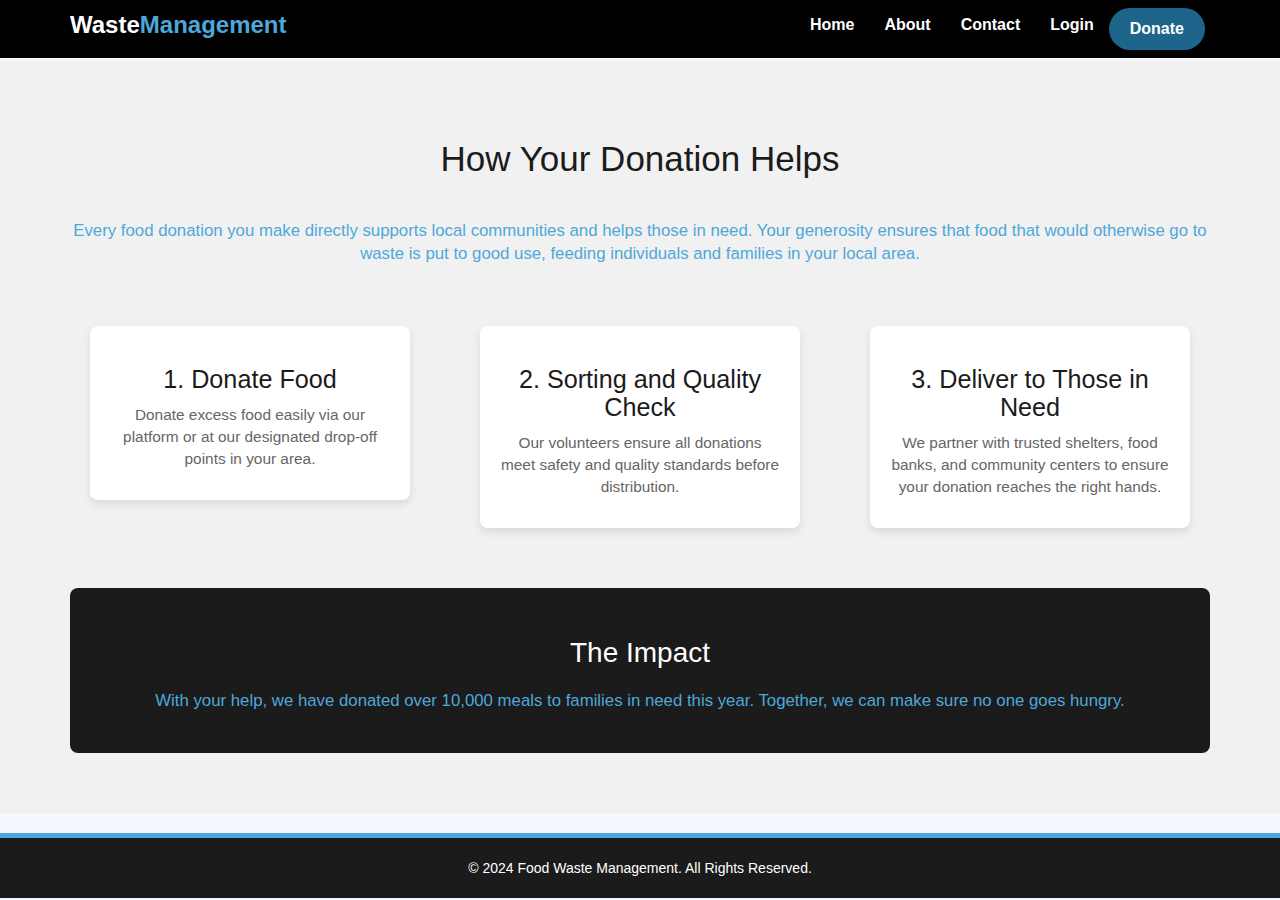
==== about.html @ 9c0d5bab "Add files via upload" ====
<!DOCTYPE html>
<html lang="en">
<head>
    <meta charset="UTF-8">
    <meta name="viewport" content="width=device-width, initial-scale=1.0">
    <title>About Us - Food Waste Management</title>
    <!-- Bootstrap 3 CSS -->
    <link rel="stylesheet" href="https://maxcdn.bootstrapcdn.com/bootstrap/3.4.1/css/bootstrap.min.css">
    <!-- Main CSS -->
    <link rel="stylesheet" href="asset/main css/index.css">
</head>
<body>

     <!-- Navbar -->
     <nav class="navbar navbar-default navbar-fixed-top">
        <div class="container">
            <div class="navbar-header">
                <button type="button" class="navbar-toggle" data-toggle="collapse" data-target="#navbarCollapse">
                    <span class="icon-bar"></span>
                    <span class="icon-bar"></span>
                    <span class="icon-bar"></span>
                </button>
                <a class="navbar-brand" href="#">Waste<span style="color: #4da8da;">Management</span></a>
            </div>
            <div class="collapse navbar-collapse" id="navbarCollapse">
                <ul class="nav navbar-nav navbar-right">
                    <li><a href="index.html">Home</a></li>
                    <li><a href="about.html">About</a></li>
                    <li><a href="Contact.html">Contact</a></li>
                    <li><a href="login.html">Login</a></li>
                    <li><a href="#" class="btn btn-primary navbar-btn">Donate</a></li> <!-- Donation Button -->
                </ul>
            </div>
        </div>
    </nav>

    <!-- How Donations Help Section -->
    <div id="donations-help" class="donations-help-section">
        <div class="container">
            <h2>How Your Donation Helps</h2>
            <p class="intro-text">
                Every food donation you make directly supports local communities and helps those in need. Your generosity
                ensures that food that would otherwise go to waste is put to good use, feeding individuals and families in 
                your local area.
            </p>
            <div class="row">
                <div class="col-md-4">
                    <div class="donation-step">
                        <h3>1. Donate Food</h3>
                        <p>Donate excess food easily via our platform or at our designated drop-off points in your area.</p>
                    </div>
                </div>
                <div class="col-md-4">
                    <div class="donation-step">
                        <h3>2. Sorting and Quality Check</h3>
                        <p>Our volunteers ensure all donations meet safety and quality standards before distribution.</p>
                    </div>
                </div>
                <div class="col-md-4">
                    <div class="donation-step">
                        <h3>3. Deliver to Those in Need</h3>
                        <p>We partner with trusted shelters, food banks, and community centers to ensure your donation reaches 
                        the right hands.</p>
                    </div>
                </div>
            </div>
            <div class="impact-statement">
                <h3>The Impact</h3>
                <p>With your help, we have donated over 10,000 meals to families in need this year. Together, we can make sure 
                no one goes hungry.</p>
            </div>
        </div>
    </div>

   <!-- Footer -->
   <footer>
    <p>&copy; 2024 Food Waste Management. All Rights Reserved.</p>
</footer>


    <!-- jQuery (Bootstrap JS Dependency) -->
    <script src="https://ajax.googleapis.com/ajax/libs/jquery/1.12.4/jquery.min.js"></script>
    <!-- Bootstrap 3 JS -->
    <script src="https://maxcdn.bootstrapcdn.com/bootstrap/3.4.1/js/bootstrap.min.js"></script>
</body>
</html>
---- asset/main css/index.css ----
/* Global Styles */
body {
    font-family: 'Arial', sans-serif;
    margin: 0;
    padding: 0;
    background-color: #f4f9ff; /* Light blue background */
}

/* Navbar Styling */
.navbar {
  background-color: #000000;
  border: none;
  border-radius: 0;
}

.navbar-nav > li > a {
  color: white !important;
  font-size: 16px;
  font-weight: bold;
}

.navbar-nav > li > a:hover {
  color: #ddd !important;
}

.navbar-toggle {
  border: none;
}

.navbar-toggle .icon-bar {
  background-color: white;
}

.navbar-header .navbar-brand {
  font-size: 24px;
  color: white !important;
  font-weight: bold;
}

@media (max-width: 767px) {
  .navbar-nav {
    margin-top: 10px;
  }
}

.navbar-nav > li > .btn {
  background-color: #1d658b;
  color: white;
  font-weight: bold;
  border-radius: 30px;
  border-color: transparent;
  padding: 10px 20px;
}

.navbar-nav > li > .btn:hover {
  background-color: #4da8da;
}

/* Image Section */
.image-section {
    position: relative;
    text-align: center;
}
.image-section img {
    width: 100%;
    max-height: 500px;
    object-fit: cover;
    filter: brightness(0.9); /* Slightly darkens the image for contrast */
}
.image-section h2 {
    position: absolute;
    top: 50%;
    left: 50%;
    transform: translate(-50%, -50%);
    color: #ffffff;
    background-color: rgba(27, 27, 27, 0.8); /* Semi-transparent black background */
    padding: 10px 20px;
    border-radius: 8px;
    font-size: 2.5em;
    font-weight: bold;
}

.navbar-nav > li:last-child {
  margin-right: 20px;
}


/* Content Section */
.content {
    padding: 40px 20px;
    text-align: center;
    background-color: #ffffff;
    box-shadow: 0px 4px 8px rgba(0, 0, 0, 0.1);
    margin: 20px auto;
    max-width: 900px;
    border-radius: 8px;
}
.content h1 {
    font-size: 2.5em;
    color: #1b1b1b; /* Black */
}
.content p {
    font-size: 1.2em;
    color: #4da8da; /* Light blue */
}

/* Donation Section */
.donation-section {
    padding: 40px 20px;
    background-color: #e6f7ff; /* Light blue background for donation */
    text-align: center;
}
.donation-section h2 {
    font-size: 2.5em;
    color: #1b1b1b;
    margin-bottom: 20px;
}
.donation-section ul {
    list-style-type: none;
    padding: 0;
    font-size: 1.2em;
    color: #4da8da;
}
.donation-section ul li {
    margin-bottom: 15px;
}

/* Contact Information Section */
.contact-info-section {
background-color: #ffffff; /* White background */
padding: 60px 20px;
text-align: center;
margin-top: 60px; /* To avoid overlap with the navbar */
}

.contact-info-section h2 {
font-size: 2.5em;
color: #1b1b1b;
margin-bottom: 20px;
}

.contact-info-section ul {
list-style-type: none;
padding: 0;
font-size: 1.2em;
color: #4da8da;
}

.contact-info-section ul li {
margin-bottom: 15px;
}

.contact-info-section a {
color: #1b1b1b;
text-decoration: none;
}

.contact-info-section a:hover {
color: #4da8da;
}

/* Contact Form Section */
.contact-form-section {
background-color: #f4f9ff; /* Light blue background */
padding: 60px 20px;
margin-top: 20px;
}

.contact-form-section h2 {
font-size: 2.5em;
color: #1b1b1b;
margin-bottom: 30px;
}

.contact-form-section .form-group {
margin-bottom: 20px;
}

.contact-form-section .form-group label {
font-size: 1.2em;
color: #1b1b1b;
}

.contact-form-section .form-control {
width: 100%;
padding: 12px;
font-size: 1.1em;
border: 1px solid #ccc;
border-radius: 8px;
box-sizing: border-box;
}

.contact-form-section button {
background-color: #1d658b;
color: white;
font-weight: bold;
border-radius: 30px;
border-color: transparent;
padding: 10px 20px;
font-size: 1.2em;
}

.contact-form-section button:hover {
background-color: #4da8da;
}

/* about section */
/* Donations Help Section */
.donations-help-section {
  background-color: #f1f1f1; /* Light gray background */
  padding: 60px 20px;
  text-align: center;
  margin-top: 60px; /* Ensures it doesn't overlap with the navbar */
}

.donations-help-section h2 {
  font-size: 2.5em;
  color: #1b1b1b; /* Dark text */
  margin-bottom: 40px;
}

.donations-help-section .intro-text {
  font-size: 1.2em;
  color: #4da8da; /* Light blue */
  margin-bottom: 40px;
  font-weight: 500;
}

.donation-step {
  background-color: #ffffff;
  padding: 20px;
  margin: 20px;
  border-radius: 8px;
  box-shadow: 0px 4px 8px rgba(0, 0, 0, 0.1);
  transition: transform 0.3s ease-in-out; /* Smooth hover effect */
}

.donation-step:hover {
  transform: translateY(-10px); /* Lift effect on hover */
}

.donation-step h3 {
  font-size: 1.8em;
  color: #1b1b1b;
}

.donation-step p {
  font-size: 1.1em;
  color: #666666; /* Subtle gray */
}

.impact-statement {
  background-color: #1b1b1b; /* Dark background for impact statement */
  color: #ffffff;
  padding: 30px 20px;
  border-radius: 8px;
  margin-top: 40px;
}

.impact-statement h3 {
  font-size: 2em;
  margin-bottom: 20px;
}

.impact-statement p {
  font-size: 1.2em;
  color: #4da8da; /* Light blue */
}

/* Responsive Design */
@media (max-width: 767px) {
  .donation-step {
      margin-bottom: 20px;
  }
}

/* Login Section */
.login-section {
    background-color: rgba(255, 255, 255, 0.9); /* Slight transparency for elegance */
    padding: 80px 0;
    box-shadow: 0px 10px 30px rgba(0, 0, 0, 0.1);
}
.login-box {
    background-color: #ffffff;
    padding: 40px;
    box-shadow: 0px 10px 30px rgba(0, 0, 0, 0.1);
    border-radius: 12px;
}
.login-box h2 {
    text-align: center;
    color: #1b1b1b;
    margin-bottom: 30px;
    font-family: 'Georgia', serif;
    font-weight: bold;
    font-size: 2.5em;
}
.form-group label {
    color: #1d658b;
    font-weight: bold;
}
.form-control {
    border-radius: 30px;
    padding: 15px;
    margin-bottom: 20px;
    font-size: 1.1em;
    border: 1px solid #ddd;
    transition: all 0.3s ease;
}
.form-control:focus {
    border-color: #1d658b;
    box-shadow: 0 0 5px rgba(29, 101, 139, 0.5);
}
.btn-block {
    border-radius: 30px;
    padding: 15px;
    font-size: 1.2em;
}
.btn-primary {
    background-color: #1d658b;
    border-color: #1d658b;
}
.btn-primary:hover {
    background-color: #4da8da;
    border-color: #4da8da;
}
.text-center {
    font-size: 1em;
    color: #1b1b1b;
}
.text-center a {
    color: #1d658b;
    text-decoration: none;
    font-weight: bold;
}
.text-center a:hover {
    color: #4da8da;
}


/* Footer Styling */
footer {
    background-color: #1b1b1b; /* Black */
    color: #ffffff;
    padding: 20px 0;
    text-align: center;
    margin-top: 20px;
    border-top: 5px solid #4da8da; /* Light blue accent */
}
footer p {
    margin: 0;
    font-size: 1em;
}
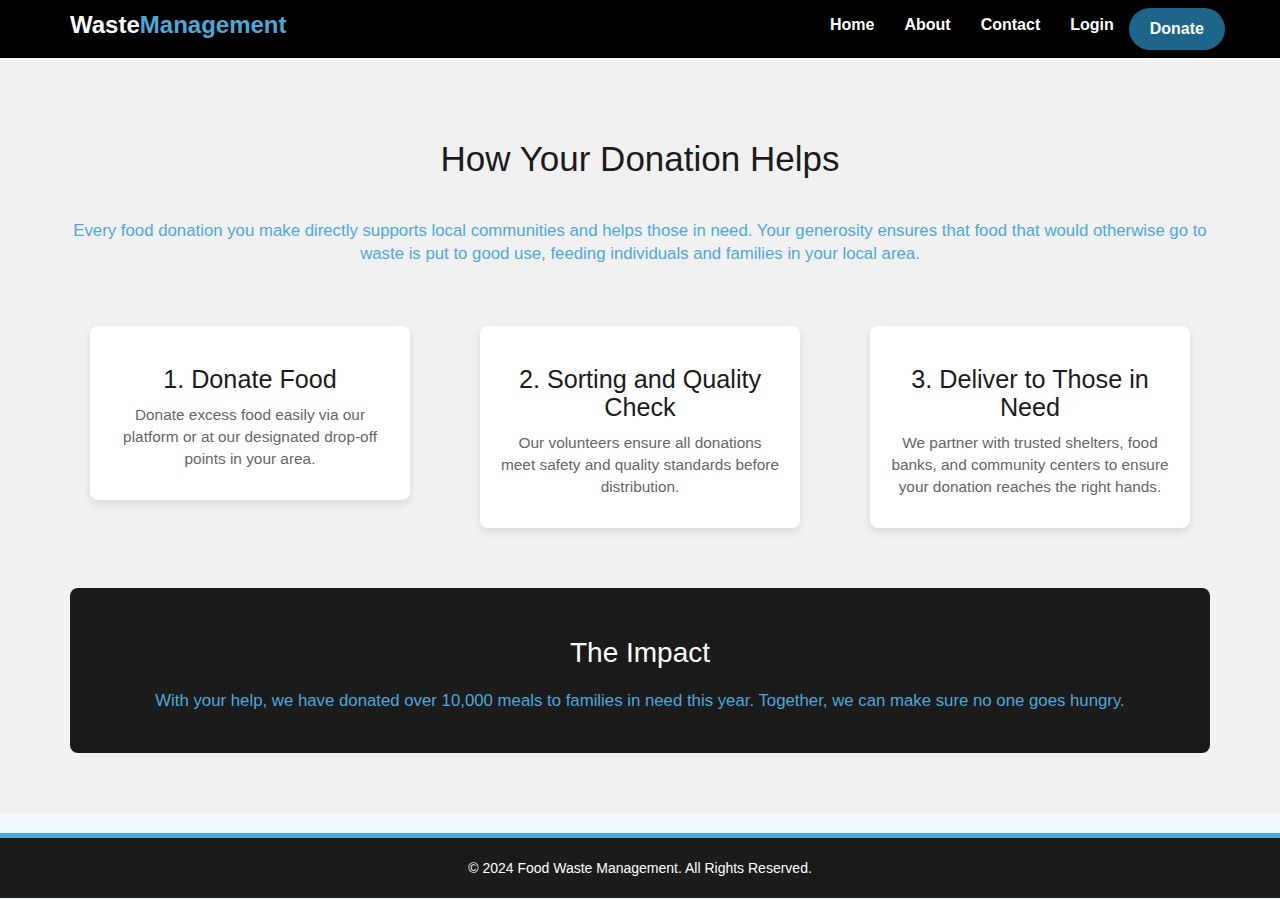
==== commit d07665ef: "adding js logic and add donation funtion" ====
--- a/about.html
+++ b/about.html
@@ -29,6 +29,27 @@
                     <li><a href="Contact.html">Contact</a></li>
                     <li><a href="login.html">Login</a></li>
                     <li><a href="#" class="btn btn-primary navbar-btn">Donate</a></li> <!-- Donation Button -->
+                   <!-- Popup Modal -->
+                   <div id="donationPopup" class="popup">
+                    <div class="popup-content">
+                      <span id="closePopup" class="close">&times;</span>
+                      <h2>Help Us Make a Difference!</h2>
+                      <p>Your generous donation will help us reduce food waste and support sustainable practices.</p>
+                      
+                      <!-- Single donation form -->
+                      <form id="donationForm">
+                        <label for="name">Your Name (Optional):</label>
+                        <input type="text" id="name" name="name" placeholder="Your Name (Optional)">
+                        
+                        <label for="amount">Enter Donation Amount:</label>
+                        <input type="number" id="amount" name="amount" min="1" placeholder="₹ Amount" required>
+                        
+                        <button type="submit">Proceed to Donate</button>
+                      </form>
+                  
+                      <p>Thank you for your support!</p>
+                    </div>
+                </div>
                 </ul>
             </div>
         </div>
@@ -77,7 +98,8 @@
     <p>&copy; 2024 Food Waste Management. All Rights Reserved.</p>
 </footer>
 
-
+    <!-- main js -->
+    <script src="asset/main css/main.js"></script>
     <!-- jQuery (Bootstrap JS Dependency) -->
     <script src="https://ajax.googleapis.com/ajax/libs/jquery/1.12.4/jquery.min.js"></script>
     <!-- Bootstrap 3 JS -->
--- a/asset/main css/index.css
+++ b/asset/main css/index.css
@@ -1,128 +1,128 @@
 /* Global Styles */
 body {
-    font-family: 'Arial', sans-serif;
-    margin: 0;
-    padding: 0;
-    background-color: #f4f9ff; /* Light blue background */
+  font-family: 'Arial', sans-serif;
+  margin: 0;
+  padding: 0;
+  background-color: #f4f9ff; /* Light blue background */
 }
 
 /* Navbar Styling */
 .navbar {
-  background-color: #000000;
-  border: none;
-  border-radius: 0;
+background-color: #000000;
+border: none;
+border-radius: 0;
 }
 
 .navbar-nav > li > a {
-  color: white !important;
-  font-size: 16px;
-  font-weight: bold;
+color: white !important;
+font-size: 16px;
+font-weight: bold;
 }
 
 .navbar-nav > li > a:hover {
-  color: #ddd !important;
+color: #ddd !important;
 }
 
 .navbar-toggle {
-  border: none;
+border: none;
 }
 
 .navbar-toggle .icon-bar {
-  background-color: white;
+background-color: white;
 }
 
 .navbar-header .navbar-brand {
-  font-size: 24px;
-  color: white !important;
-  font-weight: bold;
+font-size: 24px;
+color: white !important;
+font-weight: bold;
 }
 
 @media (max-width: 767px) {
-  .navbar-nav {
-    margin-top: 10px;
-  }
+.navbar-nav {
+  margin-top: 10px;
+}
 }
 
 .navbar-nav > li > .btn {
-  background-color: #1d658b;
-  color: white;
-  font-weight: bold;
-  border-radius: 30px;
-  border-color: transparent;
-  padding: 10px 20px;
+background-color: #1d658b;
+color: white;
+font-weight: bold;
+border-radius: 30px;
+border-color: transparent;
+padding: 10px 20px;
 }
 
 .navbar-nav > li > .btn:hover {
-  background-color: #4da8da;
+background-color: #4da8da;
 }
 
 /* Image Section */
 .image-section {
-    position: relative;
-    text-align: center;
+  position: relative;
+  text-align: center;
 }
 .image-section img {
-    width: 100%;
-    max-height: 500px;
-    object-fit: cover;
-    filter: brightness(0.9); /* Slightly darkens the image for contrast */
+  width: 100%;
+  max-height: 500px;
+  object-fit: cover;
+  filter: brightness(0.9); /* Slightly darkens the image for contrast */
 }
 .image-section h2 {
-    position: absolute;
-    top: 50%;
-    left: 50%;
-    transform: translate(-50%, -50%);
-    color: #ffffff;
-    background-color: rgba(27, 27, 27, 0.8); /* Semi-transparent black background */
-    padding: 10px 20px;
-    border-radius: 8px;
-    font-size: 2.5em;
-    font-weight: bold;
+  position: absolute;
+  top: 50%;
+  left: 50%;
+  transform: translate(-50%, -50%);
+  color: #ffffff;
+  background-color: rgba(27, 27, 27, 0.8); /* Semi-transparent black background */
+  padding: 10px 20px;
+  border-radius: 8px;
+  font-size: 2.5em;
+  font-weight: bold;
 }
 
 .navbar-nav > li:last-child {
-  margin-right: 20px;
+margin-right: 20px;
 }
 
 
 /* Content Section */
 .content {
-    padding: 40px 20px;
-    text-align: center;
-    background-color: #ffffff;
-    box-shadow: 0px 4px 8px rgba(0, 0, 0, 0.1);
-    margin: 20px auto;
-    max-width: 900px;
-    border-radius: 8px;
+  padding: 40px 20px;
+  text-align: center;
+  background-color: #ffffff;
+  box-shadow: 0px 4px 8px rgba(0, 0, 0, 0.1);
+  margin: 20px auto;
+  max-width: 900px;
+  border-radius: 8px;
 }
 .content h1 {
-    font-size: 2.5em;
-    color: #1b1b1b; /* Black */
+  font-size: 2.5em;
+  color: #1b1b1b; /* Black */
 }
 .content p {
-    font-size: 1.2em;
-    color: #4da8da; /* Light blue */
+  font-size: 1.2em;
+  color: #4da8da; /* Light blue */
 }
 
 /* Donation Section */
 .donation-section {
-    padding: 40px 20px;
-    background-color: #e6f7ff; /* Light blue background for donation */
-    text-align: center;
+  padding: 40px 20px;
+  background-color: #e6f7ff; /* Light blue background for donation */
+  text-align: center;
 }
 .donation-section h2 {
-    font-size: 2.5em;
-    color: #1b1b1b;
-    margin-bottom: 20px;
+  font-size: 2.5em;
+  color: #1b1b1b;
+  margin-bottom: 20px;
 }
 .donation-section ul {
-    list-style-type: none;
-    padding: 0;
-    font-size: 1.2em;
-    color: #4da8da;
+  list-style-type: none;
+  padding: 0;
+  font-size: 1.2em;
+  color: #4da8da;
 }
 .donation-section ul li {
-    margin-bottom: 15px;
+  margin-bottom: 15px;
 }
 
 /* Contact Information Section */
@@ -207,146 +207,223 @@
 /* about section */
 /* Donations Help Section */
 .donations-help-section {
-  background-color: #f1f1f1; /* Light gray background */
-  padding: 60px 20px;
-  text-align: center;
-  margin-top: 60px; /* Ensures it doesn't overlap with the navbar */
+background-color: #f1f1f1; /* Light gray background */
+padding: 60px 20px;
+text-align: center;
+margin-top: 60px; /* Ensures it doesn't overlap with the navbar */
 }
 
 .donations-help-section h2 {
-  font-size: 2.5em;
-  color: #1b1b1b; /* Dark text */
-  margin-bottom: 40px;
+font-size: 2.5em;
+color: #1b1b1b; /* Dark text */
+margin-bottom: 40px;
 }
 
 .donations-help-section .intro-text {
-  font-size: 1.2em;
-  color: #4da8da; /* Light blue */
-  margin-bottom: 40px;
-  font-weight: 500;
+font-size: 1.2em;
+color: #4da8da; /* Light blue */
+margin-bottom: 40px;
+font-weight: 500;
 }
 
 .donation-step {
-  background-color: #ffffff;
-  padding: 20px;
-  margin: 20px;
-  border-radius: 8px;
-  box-shadow: 0px 4px 8px rgba(0, 0, 0, 0.1);
-  transition: transform 0.3s ease-in-out; /* Smooth hover effect */
+background-color: #ffffff;
+padding: 20px;
+margin: 20px;
+border-radius: 8px;
+box-shadow: 0px 4px 8px rgba(0, 0, 0, 0.1);
+transition: transform 0.3s ease-in-out; /* Smooth hover effect */
 }
 
 .donation-step:hover {
-  transform: translateY(-10px); /* Lift effect on hover */
+transform: translateY(-10px); /* Lift effect on hover */
 }
 
 .donation-step h3 {
-  font-size: 1.8em;
-  color: #1b1b1b;
+font-size: 1.8em;
+color: #1b1b1b;
 }
 
 .donation-step p {
-  font-size: 1.1em;
-  color: #666666; /* Subtle gray */
+font-size: 1.1em;
+color: #666666; /* Subtle gray */
 }
 
 .impact-statement {
-  background-color: #1b1b1b; /* Dark background for impact statement */
-  color: #ffffff;
-  padding: 30px 20px;
-  border-radius: 8px;
-  margin-top: 40px;
+background-color: #1b1b1b; /* Dark background for impact statement */
+color: #ffffff;
+padding: 30px 20px;
+border-radius: 8px;
+margin-top: 40px;
 }
 
 .impact-statement h3 {
-  font-size: 2em;
-  margin-bottom: 20px;
+font-size: 2em;
+margin-bottom: 20px;
 }
 
 .impact-statement p {
-  font-size: 1.2em;
-  color: #4da8da; /* Light blue */
+font-size: 1.2em;
+color: #4da8da; /* Light blue */
 }
 
 /* Responsive Design */
 @media (max-width: 767px) {
-  .donation-step {
-      margin-bottom: 20px;
-  }
+.donation-step {
+    margin-bottom: 20px;
+}
 }
 
 /* Login Section */
 .login-section {
-    background-color: rgba(255, 255, 255, 0.9); /* Slight transparency for elegance */
-    padding: 80px 0;
-    box-shadow: 0px 10px 30px rgba(0, 0, 0, 0.1);
+  background-color: rgba(255, 255, 255, 0.9); /* Slight transparency for elegance */
+  padding: 80px 0;
+  box-shadow: 0px 10px 30px rgba(0, 0, 0, 0.1);
 }
 .login-box {
-    background-color: #ffffff;
-    padding: 40px;
-    box-shadow: 0px 10px 30px rgba(0, 0, 0, 0.1);
-    border-radius: 12px;
+  background-color: #ffffff;
+  padding: 40px;
+  box-shadow: 0px 10px 30px rgba(0, 0, 0, 0.1);
+  border-radius: 12px;
 }
 .login-box h2 {
-    text-align: center;
-    color: #1b1b1b;
-    margin-bottom: 30px;
-    font-family: 'Georgia', serif;
-    font-weight: bold;
-    font-size: 2.5em;
+  text-align: center;
+  color: #1b1b1b;
+  margin-bottom: 30px;
+  font-family: 'Georgia', serif;
+  font-weight: bold;
+  font-size: 2.5em;
 }
 .form-group label {
-    color: #1d658b;
-    font-weight: bold;
+  color: #1d658b;
+  font-weight: bold;
 }
 .form-control {
-    border-radius: 30px;
-    padding: 15px;
-    margin-bottom: 20px;
-    font-size: 1.1em;
-    border: 1px solid #ddd;
-    transition: all 0.3s ease;
+  border-radius: 30px;
+  padding: 15px;
+  margin-bottom: 20px;
+  font-size: 1.1em;
+  border: 1px solid #ddd;
+  transition: all 0.3s ease;
 }
 .form-control:focus {
-    border-color: #1d658b;
-    box-shadow: 0 0 5px rgba(29, 101, 139, 0.5);
+  border-color: #1d658b;
+  box-shadow: 0 0 5px rgba(29, 101, 139, 0.5);
 }
 .btn-block {
-    border-radius: 30px;
-    padding: 15px;
-    font-size: 1.2em;
+  border-radius: 30px;
+  padding: 15px;
+  font-size: 1.2em;
 }
 .btn-primary {
-    background-color: #1d658b;
-    border-color: #1d658b;
+  background-color: #1d658b;
+  border-color: #1d658b;
 }
 .btn-primary:hover {
-    background-color: #4da8da;
-    border-color: #4da8da;
+  background-color: #4da8da;
+  border-color: #4da8da;
 }
 .text-center {
-    font-size: 1em;
-    color: #1b1b1b;
+  font-size: 1em;
+  color: #1b1b1b;
 }
 .text-center a {
-    color: #1d658b;
-    text-decoration: none;
-    font-weight: bold;
+  color: #1d658b;
+  text-decoration: none;
+  font-weight: bold;
 }
 .text-center a:hover {
-    color: #4da8da;
+  color: #4da8da;
 }
 
 
 /* Footer Styling */
 footer {
-    background-color: #1b1b1b; /* Black */
-    color: #ffffff;
-    padding: 20px 0;
-    text-align: center;
-    margin-top: 20px;
-    border-top: 5px solid #4da8da; /* Light blue accent */
+  background-color: #1b1b1b; /* Black */
+  color: #ffffff;
+  padding: 20px 0;
+  text-align: center;
+  margin-top: 20px;
+  border-top: 5px solid #4da8da; /* Light blue accent */
 }
 footer p {
-    margin: 0;
-    font-size: 1em;
-}+  margin: 0;
+  font-size: 1em;
+}
+/* Popup Background */
+.popup {
+display: none; /* Hidden by default */
+position: fixed;
+top: 0;
+left: 0;
+width: 100%;
+height: 100%;
+background: rgba(0, 0, 0, 0.8);
+justify-content: center;
+align-items: center;
+z-index: 1000; /* Ensure the popup stays on top */
+}
+
+/* Popup Content */
+.popup-content {
+background: #fff;
+padding: 30px;
+border-radius: 10px;
+text-align: center;
+width: 350px;
+box-shadow: 0 4px 10px rgba(0, 0, 0, 0.2);
+}
+
+.popup-content h2 {
+color: #1d658b;
+font-size: 24px;
+}
+
+.popup-content p {
+font-size: 16px;
+color: #555;
+}
+
+input[type="number"] {
+padding: 10px;
+width: 80%;
+margin-bottom: 15px;
+border: 1px solid #ddd;
+border-radius: 5px;
+}
+
+button[type="submit"] {
+background-color: #1d658b;
+color: white;
+font-weight: bold;
+padding: 10px 20px;
+border-radius: 30px;
+border: none;
+cursor: pointer;
+transition: background-color 0.3s;
+}
+
+button[type="submit"]:hover {
+background-color: #4da8da;
+}
+
+.close {
+position: absolute;
+top: 10px;
+right: 15px;
+font-size: 24px;
+cursor: pointer;
+color: #555;
+}
+
+.close:hover {
+color: #1d658b;
+}
+input[type="text"] {
+padding: 10px;
+width: 80%;
+margin-bottom: 15px;
+border: 1px solid #ddd;
+border-radius: 5px;
+}
+
